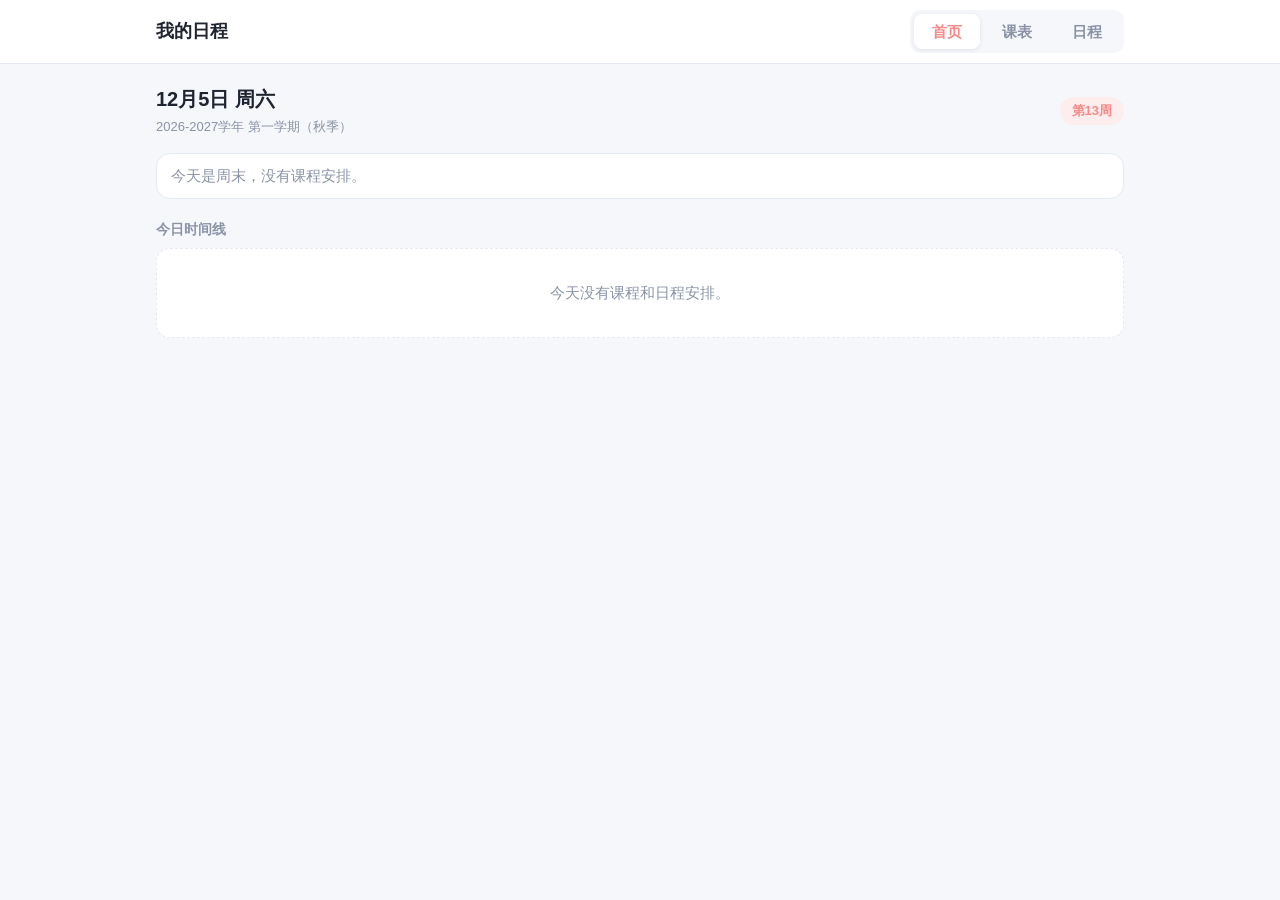
==== index.html @ d2a2a661 "feat: 个人日程管理系统 v1 完成 - 三模块：首页（今日时间线）、课表（周视图）、日程（CRUD） - 响应式布局（桌面/手机） - 粉色主题 #F78A88 - localStorage 持" ====
<!doctype html>
<html lang="zh-CN">
<head>
  <meta charset="utf-8">
  <meta name="viewport" content="width=device-width, initial-scale=1, viewport-fit=cover">
  <title>我的日程</title>
  <link rel="stylesheet" href="styles.css">
</head>
<body>
  <header class="topbar">
    <div class="topbar-inner">
      <h1 class="logo">我的日程</h1>
      <nav class="tabs" id="tabs">
        <button class="tab active" data-tab="home">首页</button>
        <button class="tab" data-tab="timetable">课表</button>
        <button class="tab" data-tab="todos">日程</button>
      </nav>
    </div>
  </header>

  <main class="container">
    <section id="view-home" class="view active"></section>
    <section id="view-timetable" class="view"></section>
    <section id="view-todos" class="view"></section>
  </main>

  <div id="modal" class="modal hidden" role="dialog" aria-modal="true">
    <div class="modal-mask" data-action="close-modal"></div>
    <div class="modal-card">
      <h2 id="modal-title">添加日程</h2>
      <form id="todo-form">
        <label>标题 <span class="req">*</span>
          <input name="title" maxlength="50" required placeholder="例如：法语小组讨论">
        </label>
        <label>日期 <span class="req">*</span>
          <input name="date" type="date" required>
        </label>
        <div class="row">
          <label>开始时间
            <input name="start" type="time">
          </label>
          <label>结束时间
            <input name="end" type="time">
          </label>
        </div>
        <label>地点
          <input name="location" maxlength="40" placeholder="可选">
        </label>
        <label>备注
          <textarea name="notes" rows="2" maxlength="200" placeholder="可选"></textarea>
        </label>
        <p id="form-error" class="form-error hidden"></p>
        <div class="modal-actions">
          <button type="button" class="btn ghost" data-action="close-modal">取消</button>
          <button type="submit" class="btn primary">保存</button>
        </div>
      </form>
    </div>
  </div>

  <script src="js/data.js"></script>
  <script src="js/app.js"></script>
</body>
</html>
---- styles.css ----
:root {
  --primary: #f78a88;
  --primary-soft: #feeded;
  --bg: #f5f7fb;
  --card: #ffffff;
  --text: #1f2430;
  --dim: #8a93a6;
  --line: #e5e9f2;
  --green: #16a34a;
  --red: #dc2626;
  --radius: 14px;
}
* { box-sizing: border-box; }
html, body { margin: 0; }
body {
  background: var(--bg);
  color: var(--text);
  font: 15px/1.55 -apple-system, BlinkMacSystemFont, "Segoe UI", "PingFang SC", "Microsoft YaHei", sans-serif;
}
button { font: inherit; cursor: pointer; }
h1, h2, h3 { margin: 0; }
ul { margin: 0; padding: 0; list-style: none; }

/* 顶栏 */
.topbar {
  position: sticky; top: 0; z-index: 20;
  background: rgba(255, 255, 255, .92);
  backdrop-filter: blur(8px);
  border-bottom: 1px solid var(--line);
}
.topbar-inner {
  max-width: 1000px; margin: 0 auto; padding: 10px 16px;
  display: flex; align-items: center; justify-content: space-between; gap: 16px;
}
.logo { font-size: 18px; font-weight: 700; }
.tabs { display: flex; gap: 4px; background: var(--bg); padding: 4px; border-radius: 10px; }
.tab {
  border: 0; background: transparent; color: var(--dim);
  padding: 6px 18px; border-radius: 8px; font-weight: 600;
}
.tab.active { background: var(--card); color: var(--primary); box-shadow: 0 1px 4px rgba(31, 36, 48, .1); }

.container { max-width: 1000px; margin: 0 auto; padding: 20px 16px 40px; }
.view { display: none; }
.view.active { display: block; }

.page-head { display: flex; align-items: center; justify-content: space-between; gap: 12px; margin-bottom: 16px; }
.page-head h2 { font-size: 20px; }
.sub { color: var(--dim); font-size: 13px; margin-top: 2px; }
.sec-title { font-size: 14px; color: var(--dim); font-weight: 600; margin: 20px 0 8px; display: flex; align-items: center; gap: 8px; }

/* 通用组件 */
.btn {
  border: 1px solid var(--line); background: var(--card); color: var(--text);
  border-radius: 10px; padding: 7px 14px; font-weight: 600;
}
.btn.primary { background: var(--primary); border-color: var(--primary); color: #fff; }
.btn.ghost { background: transparent; color: var(--dim); }
.btn.icon { padding: 4px 10px; border-radius: 8px; line-height: 1.2; }
.btn.danger { color: var(--red); }
.chip {
  display: inline-block; font-size: 12px; font-weight: 600;
  padding: 2px 8px; border-radius: 999px; background: var(--primary-soft); color: var(--primary);
  margin-left: 8px; vertical-align: 1px;
}
.chip.week { margin: 0; font-size: 13px; padding: 4px 12px; }
.chip.now { background: #dcfce7; color: var(--green); }
.chip.next { background: #fef3c7; color: #b45309; }
.chip.overdue { background: #fee2e2; color: var(--red); }
.banner {
  background: var(--card); border: 1px solid var(--line); border-radius: var(--radius);
  padding: 10px 14px; color: var(--dim); margin-bottom: 4px;
}
.banner.holiday { background: #fff7ed; border-color: #fed7aa; color: #9a3412; }
.empty {
  background: var(--card); border: 1px dashed var(--line); border-radius: var(--radius);
  padding: 32px 16px; text-align: center; color: var(--dim);
}

/* 首页时间线 */
.timeline { background: var(--card); border: 1px solid var(--line); border-radius: var(--radius); overflow: hidden; }
.tl-item { display: flex; gap: 14px; padding: 12px 16px; border-top: 1px solid var(--line); }
.tl-item:first-child { border-top: 0; }
.tl-time { width: 92px; flex: none; font-variant-numeric: tabular-nums; font-weight: 600; color: var(--primary); font-size: 14px; padding-top: 1px; }
.tl-title { font-weight: 600; }
.tl-meta { font-size: 13px; color: var(--dim); }
.tl-meta.dim { font-size: 12px; }
.tl-item.done .tl-title { text-decoration: line-through; color: var(--dim); }
.tl-item.todo { background: #fcfdff; }

/* 课表 */
.week-nav { display: flex; align-items: center; gap: 10px; }
.week-label { text-align: center; font-weight: 700; font-size: 17px; min-width: 130px; }
.week-label .sub { display: block; font-weight: 400; }

.tt-desktop { display: block; }
.tt-mobile { display: none; }
.tt-grid {
  display: grid; grid-template-columns: 56px repeat(5, 1fr);
  grid-auto-rows: 52px; gap: 4px; background: var(--card);
  border: 1px solid var(--line); border-radius: var(--radius); padding: 10px;
}
.tt-corner { grid-column: 1; grid-row: 1; }
.tt-dayhead {
  grid-row: 1; display: flex; align-items: center; justify-content: center;
  font-weight: 700; color: var(--dim); border-radius: 8px;
}
.tt-dayhead.today { color: var(--primary); background: var(--primary-soft); }
.tt-period {
  grid-column: 1; display: flex; flex-direction: column; align-items: center; justify-content: center;
  color: var(--dim); font-size: 12px;
}
.tt-period b { font-size: 13px; color: var(--text); }
.course-card {
  background: var(--primary-soft); border-left: 3px solid var(--primary);
  border-radius: 10px; padding: 6px 8px; overflow: hidden; min-height: 0;
}
.c-name { font-weight: 600; font-size: 13px; line-height: 1.35; }
.c-meta { font-size: 12px; color: #5b6472; }
.c-meta.dim { color: var(--dim); }

.day-tabs { display: flex; gap: 6px; margin-bottom: 12px; }
.day-tab {
  flex: 1; border: 1px solid var(--line); background: var(--card);
  border-radius: 10px; padding: 8px 0; color: var(--dim); font-weight: 600;
}
.day-tab.active { background: var(--primary); border-color: var(--primary); color: #fff; }
.day-list { display: flex; flex-direction: column; gap: 10px; }
.day-item {
  display: flex; gap: 12px; background: var(--card);
  border: 1px solid var(--line); border-radius: var(--radius); padding: 12px 14px;
}
.d-time { width: 88px; flex: none; font-weight: 600; color: var(--primary); font-variant-numeric: tabular-nums; }
.d-time .dim { display: block; color: var(--dim); font-weight: 400; font-size: 12px; }

/* 日程 */
.todo-list { background: var(--card); border: 1px solid var(--line); border-radius: var(--radius); overflow: hidden; }
.todo-item { display: flex; align-items: flex-start; gap: 12px; padding: 12px 14px; border-top: 1px solid var(--line); }
.todo-item:first-child { border-top: 0; }
.todo-item input[type="checkbox"] { width: 18px; height: 18px; margin-top: 3px; accent-color: var(--primary); flex: none; }
.todo-body { flex: 1; min-width: 0; }
.todo-title { font-weight: 600; }
.todo-item.done .todo-title { text-decoration: line-through; color: var(--dim); }
.todo-meta { font-size: 13px; color: var(--dim); display: flex; gap: 6px; flex-wrap: wrap; }
.todo-notes { font-size: 13px; color: #5b6472; margin-top: 2px; white-space: pre-wrap; }
.todo-actions { display: flex; gap: 4px; }

/* 弹窗 */
.modal { position: fixed; inset: 0; z-index: 50; display: flex; align-items: center; justify-content: center; padding: 16px; }
.modal.hidden { display: none; }
.modal-mask { position: absolute; inset: 0; background: rgba(15, 23, 42, .4); }
.modal-card {
  position: relative; background: var(--card); border-radius: 16px;
  width: 100%; max-width: 420px; padding: 20px; box-shadow: 0 20px 50px rgba(15, 23, 42, .25);
  max-height: 90vh; overflow: auto;
}
.modal-card h2 { font-size: 17px; margin-bottom: 14px; }
#todo-form label { display: block; font-size: 13px; font-weight: 600; color: #5b6472; margin-bottom: 10px; }
#todo-form input, #todo-form textarea {
  display: block; width: 100%; margin-top: 4px; padding: 8px 10px;
  border: 1px solid var(--line); border-radius: 10px; font: inherit; background: #fbfcfe;
}
#todo-form input:focus, #todo-form textarea:focus { outline: 2px solid var(--primary-soft); border-color: var(--primary); }
#todo-form .row { display: flex; gap: 10px; }
#todo-form .row label { flex: 1; }
.req { color: var(--red); }
.form-error { color: var(--red); font-size: 13px; margin: 0 0 8px; }
.form-error.hidden { display: none; }
.modal-actions { display: flex; justify-content: flex-end; gap: 8px; margin-top: 6px; }

/* 移动端 */
@media (max-width: 720px) {
  .topbar-inner { padding: 8px 12px; }
  .logo { font-size: 16px; }
  .tab { padding: 6px 14px; }
  .container { padding: 14px 12px 80px; }
  .tt-desktop { display: none; }
  .tt-mobile { display: block; }
  .tl-time { width: 78px; font-size: 13px; }
  .modal { align-items: flex-end; padding: 0; }
  .modal-card { max-width: none; border-radius: 16px 16px 0 0; }
}
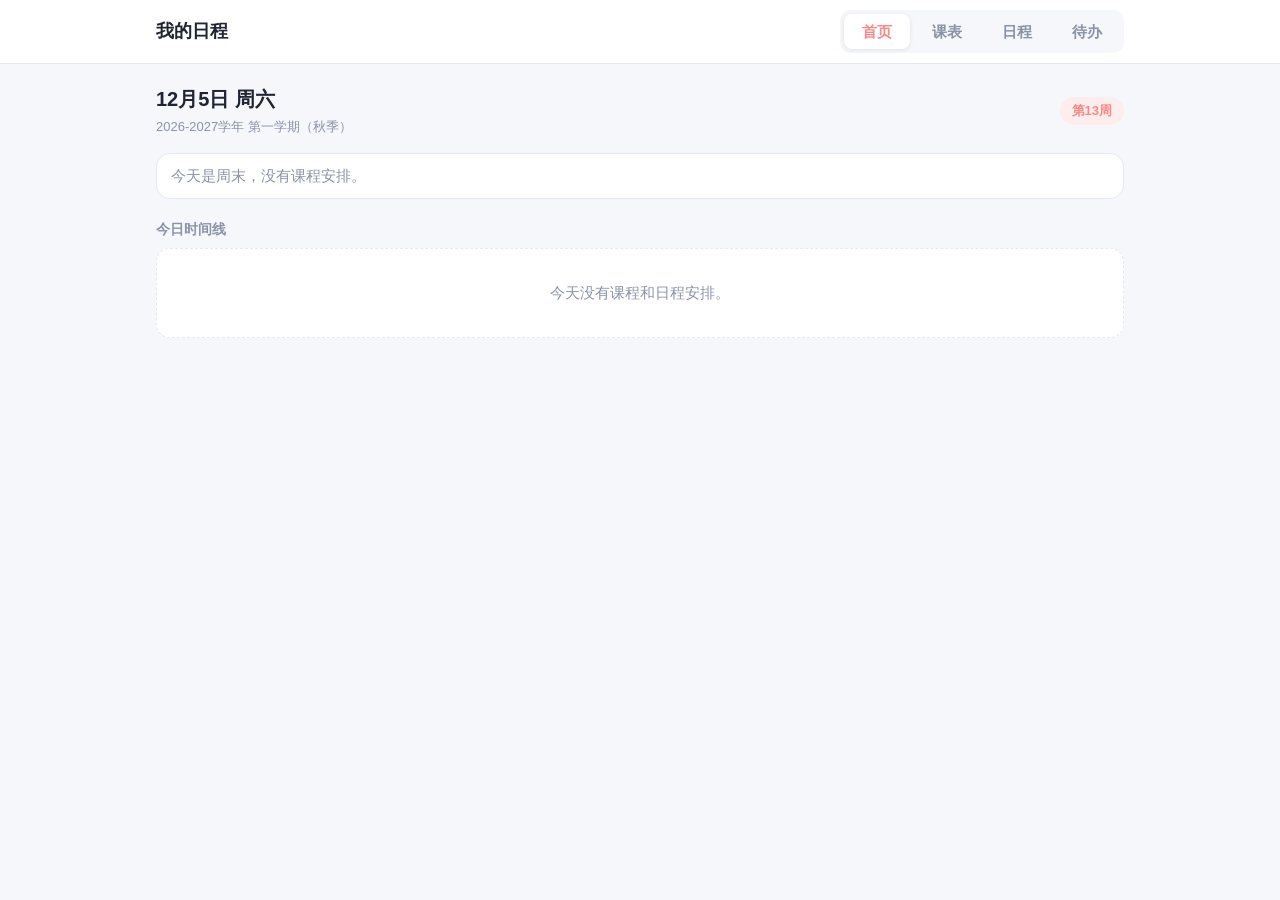
==== commit 65826b5e: "feat: 增添待办打勾模块（无时间/地点字段） - 新增「待办」页签，支持添加/编辑/删除/勾选待办事项 - 待办项仅含标题，无日期、时间、地点字段 - 已完成项自动排到列表底部，勾选状态持久化到 " ====
--- a/index.html
+++ b/index.html
@@ -14,6 +14,7 @@
         <button class="tab active" data-tab="home">首页</button>
         <button class="tab" data-tab="timetable">课表</button>
         <button class="tab" data-tab="todos">日程</button>
+        <button class="tab" data-tab="checklist">待办</button>
       </nav>
     </div>
   </header>
@@ -22,6 +23,7 @@
     <section id="view-home" class="view active"></section>
     <section id="view-timetable" class="view"></section>
     <section id="view-todos" class="view"></section>
+    <section id="view-checklist" class="view"></section>
   </main>
 
   <div id="modal" class="modal hidden" role="dialog" aria-modal="true">
@@ -58,6 +60,23 @@
     </div>
   </div>
 
+  <div id="checklist-modal" class="modal hidden" role="dialog" aria-modal="true">
+    <div class="modal-mask" data-action="close-checklist-modal"></div>
+    <div class="modal-card">
+      <h2 id="checklist-modal-title">添加待办</h2>
+      <form id="checklist-form">
+        <label>标题 <span class="req">*</span>
+          <input name="title" maxlength="80" required placeholder="例如：买牛奶">
+        </label>
+        <p id="checklist-form-error" class="form-error hidden"></p>
+        <div class="modal-actions">
+          <button type="button" class="btn ghost" data-action="close-checklist-modal">取消</button>
+          <button type="submit" class="btn primary">保存</button>
+        </div>
+      </form>
+    </div>
+  </div>
+
   <script src="js/data.js"></script>
   <script src="js/app.js"></script>
 </body>
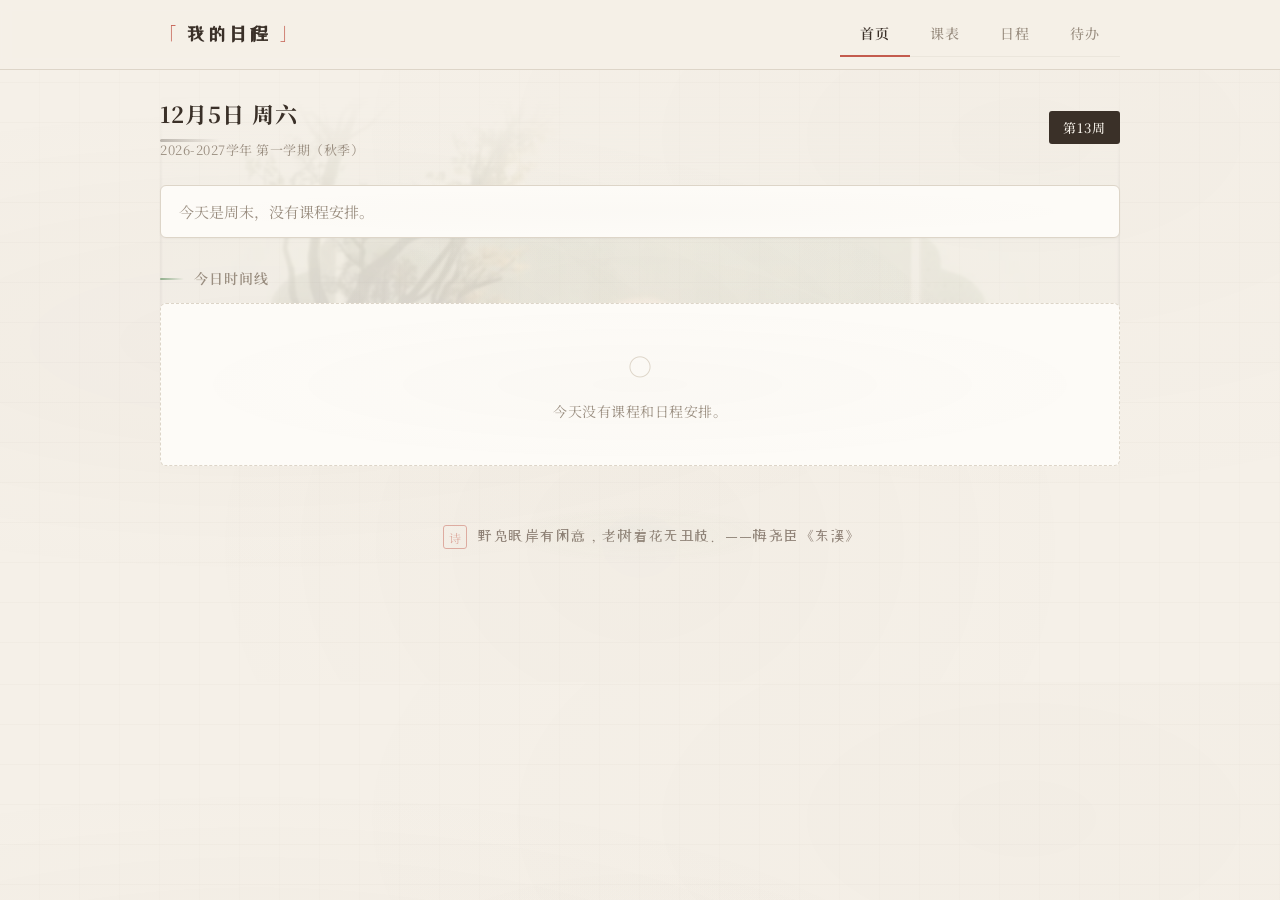
==== commit a18ce2a9: "feat: 首页底部添加每日诗词一句 从古诗文档中精选108首经典诗词各一句，按日期确定性轮转显示" ====
--- a/index.html
+++ b/index.html
@@ -78,6 +78,7 @@
   </div>
 
   <script src="js/data.js"></script>
+  <script src="js/poems.js"></script>
   <script src="js/app.js"></script>
 </body>
 </html>
--- a/styles.css
+++ b/styles.css
@@ -1,182 +1,480 @@
+@import url('https://fonts.googleapis.com/css2?family=Noto+Serif+SC:wght@400;500;600;700&family=ZCOOL+XiaoWei&display=swap');
+
 :root {
-  --primary: #f78a88;
-  --primary-soft: #feeded;
-  --bg: #f5f7fb;
-  --card: #ffffff;
-  --text: #1f2430;
-  --dim: #8a93a6;
-  --line: #e5e9f2;
-  --green: #16a34a;
-  --red: #dc2626;
-  --radius: 14px;
-}
+  --primary: #8FAE8B;
+  --primary-deep: #5E7A5A;
+  --primary-soft: #E8F0E6;
+  --ink: #3A3028;
+  --ink-light: #6B5B4F;
+  --vermillion: #C45C4E;
+  --vermillion-soft: #F5E6E3;
+  --paper: #F5F0E8;
+  --paper-warm: #FAF7F2;
+  --card: #FDFBF7;
+  --text: #3A3028;
+  --dim: #9A8E80;
+  --line: #DDD5C8;
+  --line-light: #EBE6DC;
+  --amber: #C49A5C;
+  --amber-soft: #F5EDD8;
+  --radius: 6px;
+  --radius-sm: 4px;
+  --shadow: 0 1px 3px rgba(58,48,40,0.06);
+  --shadow-sm: 0 1px 2px rgba(58,48,40,0.04);
+  --ease: cubic-bezier(0.25, 0.1, 0.25, 1);
+}
+
 * { box-sizing: border-box; }
 html, body { margin: 0; }
 body {
-  background: var(--bg);
+  background-color: var(--paper);
+  background-image:
+    repeating-linear-gradient(
+      0deg,
+      transparent,
+      transparent 39px,
+      rgba(58,48,40,0.018) 39px,
+      rgba(58,48,40,0.018) 40px
+    ),
+    repeating-linear-gradient(
+      90deg,
+      transparent,
+      transparent 39px,
+      rgba(58,48,40,0.012) 39px,
+      rgba(58,48,40,0.012) 40px
+    ),
+    radial-gradient(ellipse at 20% 50%, rgba(139,119,90,0.03) 0%, transparent 50%),
+    radial-gradient(ellipse at 80% 20%, rgba(139,119,90,0.02) 0%, transparent 50%),
+    radial-gradient(ellipse at 50% 80%, rgba(139,119,90,0.025) 0%, transparent 50%);
   color: var(--text);
-  font: 15px/1.55 -apple-system, BlinkMacSystemFont, "Segoe UI", "PingFang SC", "Microsoft YaHei", sans-serif;
+  font-family: 'Noto Serif SC', 'ZCOOL XiaoWei', 'PingFang SC', 'Microsoft YaHei', serif;
+  font-size: 15px;
+  line-height: 1.8;
+  -webkit-font-smoothing: antialiased;
 }
 button { font: inherit; cursor: pointer; }
-h1, h2, h3 { margin: 0; }
+h1, h2, h3 { margin: 0; font-weight: 600; }
 ul { margin: 0; padding: 0; list-style: none; }
 
-/* 顶栏 */
+/* ===== 顶栏 ===== */
 .topbar {
   position: sticky; top: 0; z-index: 20;
-  background: rgba(255, 255, 255, .92);
-  backdrop-filter: blur(8px);
+  background: rgba(245, 240, 232, 0.96);
   border-bottom: 1px solid var(--line);
+  backdrop-filter: blur(6px);
 }
 .topbar-inner {
-  max-width: 1000px; margin: 0 auto; padding: 10px 16px;
+  max-width: 1000px; margin: 0 auto; padding: 12px 20px;
   display: flex; align-items: center; justify-content: space-between; gap: 16px;
 }
-.logo { font-size: 18px; font-weight: 700; }
-.tabs { display: flex; gap: 4px; background: var(--bg); padding: 4px; border-radius: 10px; }
+.logo {
+  font-size: 19px; font-weight: 700; color: var(--ink);
+  letter-spacing: 2px;
+  font-family: 'ZCOOL XiaoWei', 'Noto Serif SC', serif;
+}
+.logo::before { content: '「 '; color: var(--vermillion); font-weight: 400; }
+.logo::after { content: ' 」'; color: var(--vermillion); font-weight: 400; }
+.tabs {
+  display: flex; gap: 0; border-bottom: 1px solid var(--line-light);
+  position: relative;
+}
 .tab {
   border: 0; background: transparent; color: var(--dim);
-  padding: 6px 18px; border-radius: 8px; font-weight: 600;
-}
-.tab.active { background: var(--card); color: var(--primary); box-shadow: 0 1px 4px rgba(31, 36, 48, .1); }
-
-.container { max-width: 1000px; margin: 0 auto; padding: 20px 16px 40px; }
+  padding: 8px 20px; border-radius: 0;
+  font-weight: 500; font-size: 14px; letter-spacing: 1px;
+  transition: color 250ms var(--ease);
+  min-height: 44px; min-width: 44px;
+  position: relative;
+}
+.tab::after {
+  content: '';
+  position: absolute; bottom: -1px; left: 50%; width: 0; height: 2px;
+  background: var(--vermillion);
+  transition: width 250ms var(--ease), left 250ms var(--ease);
+}
+.tab:hover { color: var(--ink); }
+.tab.active { color: var(--ink); font-weight: 600; }
+.tab.active::after { width: 100%; left: 0; }
+
+.container { max-width: 1000px; margin: 0 auto; padding: 24px 20px 48px; }
 .view { display: none; }
 .view.active { display: block; }
 
-.page-head { display: flex; align-items: center; justify-content: space-between; gap: 12px; margin-bottom: 16px; }
-.page-head h2 { font-size: 20px; }
-.sub { color: var(--dim); font-size: 13px; margin-top: 2px; }
-.sec-title { font-size: 14px; color: var(--dim); font-weight: 600; margin: 20px 0 8px; display: flex; align-items: center; gap: 8px; }
-
-/* 通用组件 */
+/* 首页水墨背景 */
+#view-home {
+  position: relative;
+  min-height: 60vh;
+}
+#view-home::before {
+  content: '';
+  position: absolute;
+  top: 0;
+  left: 0;
+  right: 0;
+  bottom: 0;
+  background-image: url('../images/ink-bg.jpg');
+  background-size: cover;
+  background-position: center 75%;
+  background-repeat: no-repeat;
+  opacity: 0.12;
+  pointer-events: none;
+  z-index: 0;
+  -webkit-mask-image: linear-gradient(to bottom, transparent 0%, black 20%, black 50%, transparent 70%);
+  mask-image: linear-gradient(to bottom, transparent 0%, black 20%, black 50%, transparent 70%);
+  filter: blur(1px);
+}
+#view-home > * {
+  position: relative;
+  z-index: 1;
+}
+
+/* 水墨笔触装饰 */
+.ink-stroke {
+  position: relative;
+}
+.ink-stroke::after {
+  content: '';
+  position: absolute;
+  bottom: -8px;
+  left: 0;
+  width: 60px;
+  height: 3px;
+  background: linear-gradient(90deg, var(--ink) 0%, transparent 100%);
+  opacity: 0.3;
+  border-radius: 2px;
+}
+
+.page-head {
+  display: flex; align-items: center; justify-content: space-between;
+  gap: 12px; margin-bottom: 24px; flex-wrap: wrap;
+}
+.page-head h2 {
+  font-size: 22px; font-weight: 700; color: var(--ink);
+  letter-spacing: 1px;
+}
+.sub { color: var(--dim); font-size: 13px; margin-top: 4px; letter-spacing: 0.5px; }
+.sec-title {
+  font-size: 14px; color: var(--dim); font-weight: 600;
+  margin: 28px 0 12px; display: flex; align-items: center; gap: 10px;
+  letter-spacing: 1px;
+}
+.sec-title::before {
+  content: '';
+  display: inline-block; width: 24px; height: 2px;
+  background: linear-gradient(90deg, var(--primary) 0%, transparent 100%);
+  border-radius: 1px;
+}
+
+/* ===== 通用组件 ===== */
 .btn {
   border: 1px solid var(--line); background: var(--card); color: var(--text);
-  border-radius: 10px; padding: 7px 14px; font-weight: 600;
-}
-.btn.primary { background: var(--primary); border-color: var(--primary); color: #fff; }
-.btn.ghost { background: transparent; color: var(--dim); }
-.btn.icon { padding: 4px 10px; border-radius: 8px; line-height: 1.2; }
-.btn.danger { color: var(--red); }
+  border-radius: var(--radius); padding: 8px 18px; font-weight: 500;
+  font-size: 14px; letter-spacing: 0.5px;
+  transition: all 200ms var(--ease);
+  min-height: 44px; min-width: 44px;
+}
+.btn:hover { border-color: var(--primary); color: var(--primary-deep); }
+.btn:active { background: var(--paper); }
+.btn.primary {
+  background: var(--primary); border-color: var(--primary-deep);
+  color: #fff;
+}
+.btn.primary:hover { background: var(--primary-deep); }
+.btn.primary:active { background: #4E6A4A; }
+.btn.ghost { background: transparent; color: var(--dim); border-color: transparent; }
+.btn.ghost:hover { color: var(--ink); border-color: var(--line); }
+.btn.icon {
+  padding: 6px 10px; border-radius: var(--radius-sm);
+  line-height: 1.2; font-size: 16px;
+  min-height: 44px; min-width: 44px;
+}
+.btn.danger { color: var(--vermillion); }
+.btn.danger:hover { background: var(--vermillion-soft); }
+
 .chip {
-  display: inline-block; font-size: 12px; font-weight: 600;
-  padding: 2px 8px; border-radius: 999px; background: var(--primary-soft); color: var(--primary);
-  margin-left: 8px; vertical-align: 1px;
-}
-.chip.week { margin: 0; font-size: 13px; padding: 4px 12px; }
-.chip.now { background: #dcfce7; color: var(--green); }
-.chip.next { background: #fef3c7; color: #b45309; }
-.chip.overdue { background: #fee2e2; color: var(--red); }
+  display: inline-block; font-size: 12px; font-weight: 500;
+  padding: 2px 10px; border-radius: 3px;
+  background: var(--primary-soft); color: var(--primary-deep);
+  margin-left: 8px; vertical-align: 1px; letter-spacing: 0.5px;
+}
+.chip.week {
+  margin: 0; font-size: 13px; padding: 5px 14px;
+  background: var(--ink); color: var(--paper); letter-spacing: 1px;
+}
+.chip.now { background: var(--primary-soft); color: var(--primary-deep); }
+.chip.next { background: var(--amber-soft); color: var(--amber); }
+.chip.overdue { background: var(--vermillion-soft); color: var(--vermillion); }
+
 .banner {
-  background: var(--card); border: 1px solid var(--line); border-radius: var(--radius);
-  padding: 10px 14px; color: var(--dim); margin-bottom: 4px;
-}
-.banner.holiday { background: #fff7ed; border-color: #fed7aa; color: #9a3412; }
+  background: var(--card);
+  background-image: radial-gradient(ellipse at 50% 50%, rgba(139,119,90,0.015) 0%, transparent 70%);
+  border: 1px solid var(--line);
+  border-radius: var(--radius); padding: 12px 18px;
+  color: var(--dim); margin-bottom: 8px;
+  box-shadow: var(--shadow-sm);
+}
+.banner.holiday {
+  background: var(--vermillion-soft); border-color: #D4A8A0; color: var(--vermillion);
+}
 .empty {
-  background: var(--card); border: 1px dashed var(--line); border-radius: var(--radius);
-  padding: 32px 16px; text-align: center; color: var(--dim);
-}
-
-/* 首页时间线 */
-.timeline { background: var(--card); border: 1px solid var(--line); border-radius: var(--radius); overflow: hidden; }
-.tl-item { display: flex; gap: 14px; padding: 12px 16px; border-top: 1px solid var(--line); }
+  background: var(--card);
+  background-image: radial-gradient(ellipse at 50% 50%, rgba(139,119,90,0.02) 0%, transparent 70%);
+  border: 1px dashed var(--line);
+  border-radius: var(--radius); padding: 40px 16px;
+  text-align: center; color: var(--dim);
+  font-size: 14px; letter-spacing: 0.5px;
+}
+.empty::before {
+  content: '○';
+  display: block; font-size: 24px; margin-bottom: 12px;
+  color: var(--line); font-weight: 300;
+}
+
+/* ===== 首页时间线 ===== */
+.timeline {
+  background: var(--card);
+  background-image: radial-gradient(ellipse at 30% 50%, rgba(139,119,90,0.02) 0%, transparent 70%);
+  border: 1px solid var(--line);
+  border-radius: var(--radius); overflow: hidden;
+  box-shadow: var(--shadow);
+  position: relative;
+}
+.timeline::before {
+  content: '';
+  position: absolute;
+  top: 0;
+  left: 0;
+  right: 0;
+  height: 4px;
+  background: linear-gradient(90deg, 
+    transparent 0%, 
+    var(--primary) 20%, 
+    var(--primary-deep) 50%, 
+    var(--primary) 80%, 
+    transparent 100%);
+  opacity: 0.4;
+}
+.tl-item {
+  display: flex; gap: 14px; padding: 14px 18px;
+  border-top: 1px solid var(--line-light);
+  transition: background 200ms var(--ease);
+}
 .tl-item:first-child { border-top: 0; }
-.tl-time { width: 92px; flex: none; font-variant-numeric: tabular-nums; font-weight: 600; color: var(--primary); font-size: 14px; padding-top: 1px; }
-.tl-title { font-weight: 600; }
+.tl-item:hover { background: var(--paper-warm); }
+.tl-time {
+  width: 92px; flex: none; font-variant-numeric: tabular-nums;
+  font-weight: 600; color: var(--primary-deep); font-size: 14px;
+  padding-top: 1px; letter-spacing: 0.5px;
+}
+.tl-title { font-weight: 600; letter-spacing: 0.3px; }
 .tl-meta { font-size: 13px; color: var(--dim); }
-.tl-meta.dim { font-size: 12px; }
+.tl-meta.dim { font-size: 12px; color: var(--dim); opacity: 0.7; }
 .tl-item.done .tl-title { text-decoration: line-through; color: var(--dim); }
-.tl-item.todo { background: #fcfdff; }
-
-/* 课表 */
+.tl-item.todo { background: var(--paper-warm); }
+
+/* ===== 课表 ===== */
 .week-nav { display: flex; align-items: center; gap: 10px; }
-.week-label { text-align: center; font-weight: 700; font-size: 17px; min-width: 130px; }
-.week-label .sub { display: block; font-weight: 400; }
+.week-label {
+  text-align: center; font-weight: 700; font-size: 18px;
+  min-width: 140px; color: var(--ink); letter-spacing: 1px;
+}
+.week-label .sub { display: block; font-weight: 400; font-size: 12px; color: var(--dim); letter-spacing: 0.5px; }
 
 .tt-desktop { display: block; }
 .tt-mobile { display: none; }
 .tt-grid {
   display: grid; grid-template-columns: 56px repeat(5, 1fr);
   grid-auto-rows: 52px; gap: 4px; background: var(--card);
-  border: 1px solid var(--line); border-radius: var(--radius); padding: 10px;
+  border: 1px solid var(--line); border-radius: var(--radius);
+  padding: 12px; box-shadow: var(--shadow);
 }
 .tt-corner { grid-column: 1; grid-row: 1; }
 .tt-dayhead {
   grid-row: 1; display: flex; align-items: center; justify-content: center;
-  font-weight: 700; color: var(--dim); border-radius: 8px;
-}
-.tt-dayhead.today { color: var(--primary); background: var(--primary-soft); }
+  font-weight: 600; color: var(--dim); border-radius: var(--radius-sm);
+  font-size: 14px; letter-spacing: 1px;
+}
+.tt-dayhead.today { color: var(--vermillion); background: var(--vermillion-soft); }
 .tt-period {
-  grid-column: 1; display: flex; flex-direction: column; align-items: center; justify-content: center;
+  grid-column: 1; display: flex; flex-direction: column;
+  align-items: center; justify-content: center;
   color: var(--dim); font-size: 12px;
 }
 .tt-period b { font-size: 13px; color: var(--text); }
 .course-card {
-  background: var(--primary-soft); border-left: 3px solid var(--primary);
-  border-radius: 10px; padding: 6px 8px; overflow: hidden; min-height: 0;
-}
-.c-name { font-weight: 600; font-size: 13px; line-height: 1.35; }
-.c-meta { font-size: 12px; color: #5b6472; }
-.c-meta.dim { color: var(--dim); }
-
-.day-tabs { display: flex; gap: 6px; margin-bottom: 12px; }
+  background: var(--primary-soft);
+  border-left: 3px solid var(--primary);
+  border-radius: var(--radius); padding: 7px 9px; overflow: hidden; min-height: 0;
+  transition: opacity 200ms var(--ease);
+  position: relative;
+}
+.course-card::after {
+  content: '';
+  position: absolute;
+  top: 0;
+  right: 0;
+  width: 20px;
+  height: 20px;
+  background: radial-gradient(circle at top right, var(--primary) 0%, transparent 70%);
+  opacity: 0.15;
+}
+.course-card:hover { opacity: 0.85; }
+.c-name { font-weight: 600; font-size: 13px; line-height: 1.4; color: var(--ink); letter-spacing: 0.3px; }
+.c-meta { font-size: 12px; color: var(--dim); }
+.c-meta.dim { color: var(--dim); opacity: 0.6; }
+
+.day-tabs { display: flex; gap: 4px; margin-bottom: 16px; }
 .day-tab {
   flex: 1; border: 1px solid var(--line); background: var(--card);
-  border-radius: 10px; padding: 8px 0; color: var(--dim); font-weight: 600;
-}
-.day-tab.active { background: var(--primary); border-color: var(--primary); color: #fff; }
+  border-radius: var(--radius); padding: 10px 0;
+  color: var(--dim); font-weight: 500; font-size: 14px;
+  transition: all 200ms var(--ease);
+  min-height: 44px; letter-spacing: 1px;
+}
+.day-tab:hover { border-color: var(--primary); color: var(--primary-deep); }
+.day-tab:active { background: var(--paper); }
+.day-tab.active {
+  background: var(--primary); border-color: var(--primary-deep);
+  color: #fff;
+}
 .day-list { display: flex; flex-direction: column; gap: 10px; }
 .day-item {
   display: flex; gap: 12px; background: var(--card);
-  border: 1px solid var(--line); border-radius: var(--radius); padding: 12px 14px;
-}
-.d-time { width: 88px; flex: none; font-weight: 600; color: var(--primary); font-variant-numeric: tabular-nums; }
+  border: 1px solid var(--line); border-radius: var(--radius);
+  padding: 14px 16px; box-shadow: var(--shadow-sm);
+}
+.d-time {
+  width: 88px; flex: none; font-weight: 600;
+  color: var(--primary-deep); font-variant-numeric: tabular-nums;
+  letter-spacing: 0.5px;
+}
 .d-time .dim { display: block; color: var(--dim); font-weight: 400; font-size: 12px; }
 
-/* 日程 */
-.todo-list { background: var(--card); border: 1px solid var(--line); border-radius: var(--radius); overflow: hidden; }
-.todo-item { display: flex; align-items: flex-start; gap: 12px; padding: 12px 14px; border-top: 1px solid var(--line); }
+/* ===== 日程 / 待办 ===== */
+.todo-list {
+  background: var(--card);
+  background-image: radial-gradient(ellipse at 70% 30%, rgba(139,119,90,0.02) 0%, transparent 70%);
+  border: 1px solid var(--line);
+  border-radius: var(--radius); overflow: hidden;
+  box-shadow: var(--shadow);
+}
+.todo-item {
+  display: flex; align-items: flex-start; gap: 12px;
+  padding: 14px 16px; border-top: 1px solid var(--line-light);
+  transition: background 200ms var(--ease);
+}
 .todo-item:first-child { border-top: 0; }
-.todo-item input[type="checkbox"] { width: 18px; height: 18px; margin-top: 3px; accent-color: var(--primary); flex: none; }
+.todo-item:hover { background: var(--paper-warm); }
+.todo-item input[type="checkbox"] {
+  width: 18px; height: 18px; margin-top: 4px;
+  accent-color: var(--primary); flex: none;
+  cursor: pointer; border-radius: 3px;
+}
 .todo-body { flex: 1; min-width: 0; }
-.todo-title { font-weight: 600; }
+.todo-title { font-weight: 600; letter-spacing: 0.3px; }
 .todo-item.done .todo-title { text-decoration: line-through; color: var(--dim); }
 .todo-meta { font-size: 13px; color: var(--dim); display: flex; gap: 6px; flex-wrap: wrap; }
-.todo-notes { font-size: 13px; color: #5b6472; margin-top: 2px; white-space: pre-wrap; }
+.todo-notes { font-size: 13px; color: var(--ink-light); margin-top: 4px; white-space: pre-wrap; opacity: 0.8; }
 .todo-actions { display: flex; gap: 4px; }
 
-/* 弹窗 */
-.modal { position: fixed; inset: 0; z-index: 50; display: flex; align-items: center; justify-content: center; padding: 16px; }
+/* ===== 弹窗 ===== */
+.modal {
+  position: fixed; inset: 0; z-index: 50;
+  display: flex; align-items: center; justify-content: center; padding: 16px;
+}
 .modal.hidden { display: none; }
-.modal-mask { position: absolute; inset: 0; background: rgba(15, 23, 42, .4); }
+.modal-mask { position: absolute; inset: 0; background: rgba(58, 48, 40, 0.2); }
 .modal-card {
-  position: relative; background: var(--card); border-radius: 16px;
-  width: 100%; max-width: 420px; padding: 20px; box-shadow: 0 20px 50px rgba(15, 23, 42, .25);
+  position: relative; background: var(--card);
+  border: 1px solid var(--line); border-radius: var(--radius);
+  width: 100%; max-width: 440px; padding: 24px;
+  box-shadow: 0 8px 32px rgba(58, 48, 40, 0.1);
   max-height: 90vh; overflow: auto;
-}
-.modal-card h2 { font-size: 17px; margin-bottom: 14px; }
-#todo-form label { display: block; font-size: 13px; font-weight: 600; color: #5b6472; margin-bottom: 10px; }
-#todo-form input, #todo-form textarea {
-  display: block; width: 100%; margin-top: 4px; padding: 8px 10px;
-  border: 1px solid var(--line); border-radius: 10px; font: inherit; background: #fbfcfe;
-}
-#todo-form input:focus, #todo-form textarea:focus { outline: 2px solid var(--primary-soft); border-color: var(--primary); }
+  animation: modalFade 300ms var(--ease);
+}
+@keyframes modalFade {
+  from { opacity: 0; transform: translateY(8px); }
+  to { opacity: 1; transform: translateY(0); }
+}
+.modal-card h2 {
+  font-size: 18px; font-weight: 700; margin-bottom: 18px;
+  color: var(--ink); letter-spacing: 1px;
+}
+.modal-card h2::before { content: '◇ '; color: var(--primary); font-size: 14px; }
+#todo-form label, #checklist-form label {
+  display: block; font-size: 13px; font-weight: 500;
+  color: var(--ink-light); margin-bottom: 14px; letter-spacing: 0.5px;
+}
+#todo-form input, #todo-form textarea,
+#checklist-form input, #checklist-form textarea {
+  display: block; width: 100%; margin-top: 6px;
+  padding: 10px 12px; border: 1px solid var(--line);
+  border-radius: var(--radius-sm); font: inherit;
+  background: var(--paper-warm); color: var(--text);
+  transition: border-color 200ms var(--ease), box-shadow 200ms var(--ease);
+}
+#todo-form input:focus, #todo-form textarea:focus,
+#checklist-form input:focus, #checklist-form textarea:focus {
+  outline: none; border-color: var(--primary);
+  box-shadow: 0 0 0 3px rgba(143,174,139,0.15);
+}
 #todo-form .row { display: flex; gap: 10px; }
 #todo-form .row label { flex: 1; }
-.req { color: var(--red); }
-.form-error { color: var(--red); font-size: 13px; margin: 0 0 8px; }
+.req { color: var(--vermillion); }
+.form-error { color: var(--vermillion); font-size: 13px; margin: 0 0 8px; font-weight: 500; }
 .form-error.hidden { display: none; }
-.modal-actions { display: flex; justify-content: flex-end; gap: 8px; margin-top: 6px; }
-
-/* 移动端 */
+.modal-actions { display: flex; justify-content: flex-end; gap: 10px; margin-top: 12px; }
+
+/* ===== 每日诗词 ===== */
+.daily-poem {
+  position: relative;
+  margin: 40px 0 8px;
+  padding: 16px 24px 16px 48px;
+  font-family: 'ZCOOL XiaoWei', 'Noto Serif SC', serif;
+  font-size: 15px;
+  line-height: 1.8;
+  color: var(--ink-light);
+  text-align: center;
+  letter-spacing: 0.5px;
+  opacity: 0.75;
+}
+.daily-poem::before {
+  content: '';
+  position: absolute;
+  top: 50%; left: 50%;
+  transform: translate(-50%, -50%);
+  width: 280px; height: 60px;
+  background: radial-gradient(ellipse, rgba(143,174,139,0.06) 0%, transparent 70%);
+  pointer-events: none;
+}
+.poem-mark {
+  display: inline-block;
+  width: 24px; height: 24px;
+  line-height: 24px;
+  text-align: center;
+  font-size: 12px;
+  color: var(--vermillion);
+  border: 1.5px solid var(--vermillion);
+  border-radius: 3px;
+  margin-right: 10px;
+  vertical-align: middle;
+  opacity: 0.6;
+  font-family: 'Noto Serif SC', serif;
+}
+
+/* ===== 移动端 ===== */
 @media (max-width: 720px) {
-  .topbar-inner { padding: 8px 12px; }
-  .logo { font-size: 16px; }
-  .tab { padding: 6px 14px; }
-  .container { padding: 14px 12px 80px; }
+  .topbar-inner { padding: 8px 14px; }
+  .logo { font-size: 16px; letter-spacing: 1px; }
+  .tab { padding: 6px 14px; font-size: 13px; }
+  .container { padding: 16px 14px 80px; }
+  .page-head h2 { font-size: 19px; }
   .tt-desktop { display: none; }
   .tt-mobile { display: block; }
   .tl-time { width: 78px; font-size: 13px; }
   .modal { align-items: flex-end; padding: 0; }
-  .modal-card { max-width: none; border-radius: 16px 16px 0 0; }
-}
+  .modal-card {
+    max-width: none; border-radius: var(--radius) var(--radius) 0 0;
+    border-bottom: none;
+  }
+}
